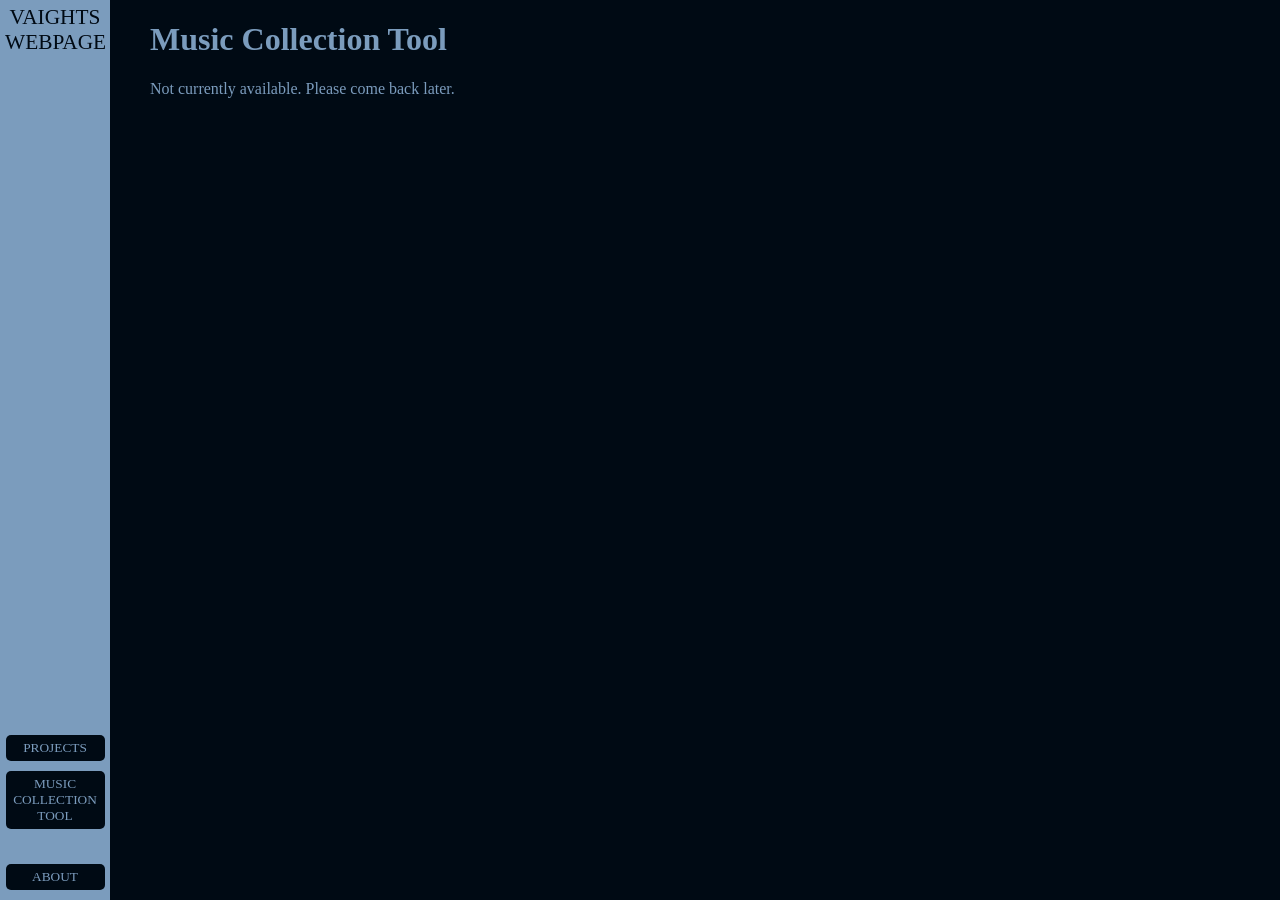
==== musictool.html @ 3c2d141f "prepare for development" ====
<!DOCTYPE html>
<html lang="en">
    <head>
        <title>Vaight's Webpage</title>
        <link rel="stylesheet" href="style.css">
        <meta charset="utf-8"/>
    </head>
    <body>
        <nav>
            VAIGHTS <br> WEBPAGE <br>
            <span class="navbtns">
                <button class="navbtn">PROJECTS</button>
                <a href="musictool.html"><button class="navbtn">MUSIC COLLECTION TOOL</button></a>
                <br><br>
                <button class="navbtn">ABOUT</button>
            </span>
        </nav>
        <h1>Music Collection Tool</h1>
        Not currently available. Please come back later.
    </body>
</html>
---- style.css ----
@font-face {
    font-family: modenine;
    src: url(fonts/modenine.ttf);
}

html, body {
    padding: 0px;
    margin: auto;

    background-color: #000a14;
    font-family: modenine;
}

body {
    margin-left: 150px;
    margin-top: 15px;
    color: #7b9cbd;
}

nav {
    padding: 5px;

    font-size: 16pt;
    width: 100px;
    height: 100%;
    text-align: center;

    position: fixed;
    left: 0px;
    top: 0px;

    background-color: #7b9cbd;
    color: #000a14;
}

span.navbtns {
    position: absolute;
    bottom: 0;
    left: 0;

    padding-top: 5px;
    padding-bottom: 15px;

    height: fit-content;
    width: 100%;
}

button.navbtn {
    font-family: modenine;

    background-color: #000a14;
    color: #7b9cbd;

    margin-left: auto;
    margin-top: 5px;
    margin-bottom: 5px;

    border-radius: 5px;

    padding-top: 5px;
    padding-bottom: 5px;

    border: 0px;

    width: 90%;
    height: auto;
}
button.navbtn:hover {
    background-color: #ffffff;
    color: #000a14;
}
button.navbtn:active {
    background-color: #7b9cbd;
    color: #000a14;
}
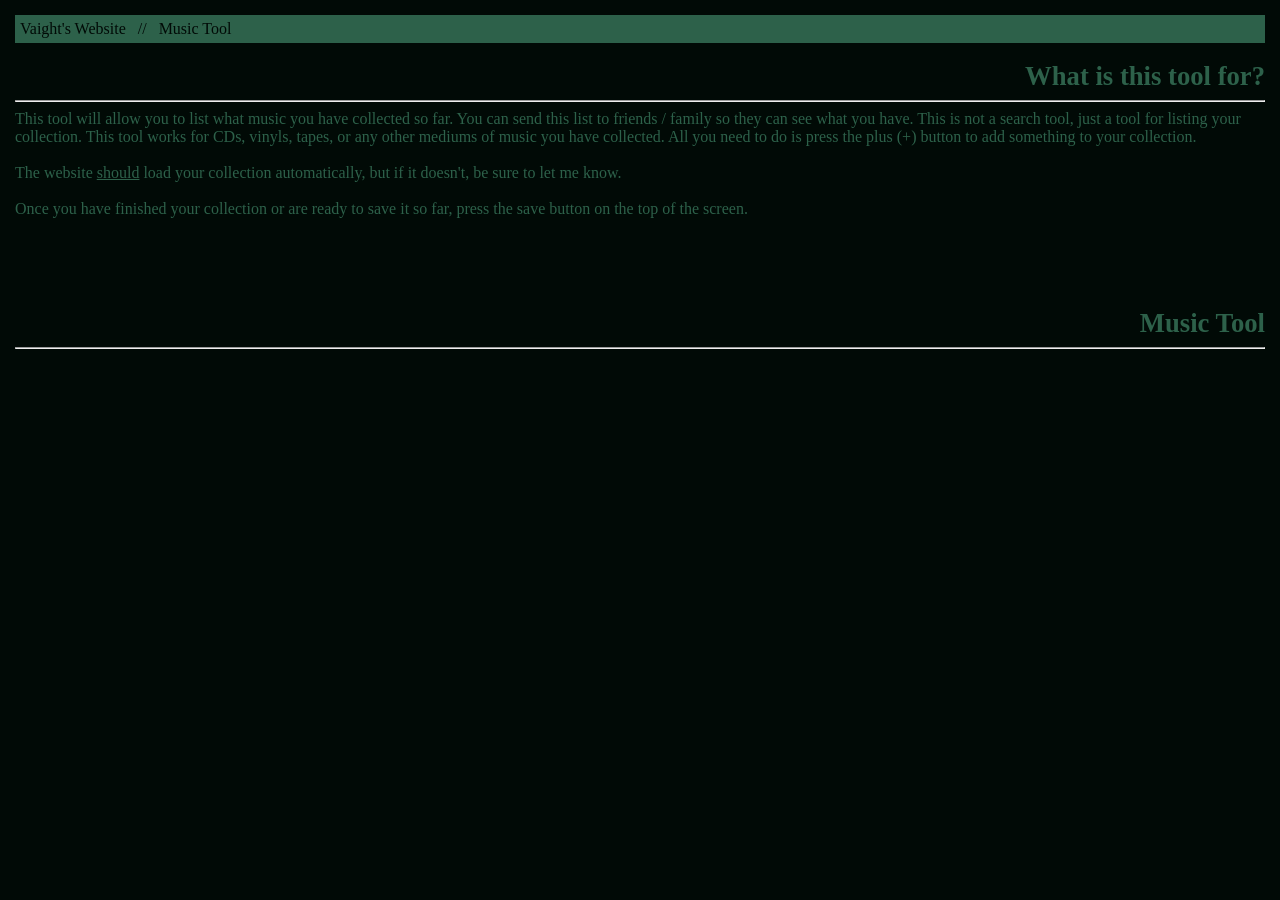
==== commit c60c9ea2: "things" ====
--- a/musictool.html
+++ b/musictool.html
@@ -2,20 +2,23 @@
 <html lang="en">
     <head>
         <title>Vaight's Webpage</title>
-        <link rel="stylesheet" href="style.css">
+        <link rel="stylesheet" href="musictool.css">
         <meta charset="utf-8"/>
     </head>
+    <nav>
+        Vaight's Website
+        &nbsp;&nbsp;//&nbsp;&nbsp;
+        Music Tool
+    </nav>
     <body>
-        <nav>
-            VAIGHTS <br> WEBPAGE <br>
-            <span class="navbtns">
-                <button class="navbtn">PROJECTS</button>
-                <a href="musictool.html"><button class="navbtn">MUSIC COLLECTION TOOL</button></a>
-                <br><br>
-                <button class="navbtn">ABOUT</button>
-            </span>
-        </nav>
-        <h1>Music Collection Tool</h1>
-        Not currently available. Please come back later.
+        <br/>
+        <h1>What is this tool for?</h1><hr>
+        This tool will allow you to list what music you have collected so far. You can send this list to friends / family so they
+        can see what you have. This is not a search tool, just a tool for listing your collection. This tool works for CDs, vinyls, tapes,
+        or any other mediums of music you have collected. All you need to do is press the plus (+) button to add something to your collection.<br><br>
+        The website <u>should</u> load your collection automatically, but if it doesn't, be sure to let me know.<br><br>
+        Once you have finished your collection or are ready to save it so far, press the save button on the top of the screen.<br><br><br><br><br><br>
+
+        <h1>Music Tool</h1><hr>
     </body>
 </html>
--- a/musictool.css
+++ b/musictool.css
@@ -0,0 +1,40 @@
+@font-face {
+    font-family: modenine;
+    src: url(fonts/modenine.ttf);
+}
+
+:root {
+    --bg1: #010a06;
+    --bg2: #04140d;
+    --fg1: #2d614a;
+    --fg2: #15271f;
+}
+
+nav {
+    background-color: var(--fg1);
+    color: var(--bg1);
+    padding: 5px;
+}
+
+hr {
+    color: var(--fg2);
+}
+
+h1 {
+    font-size: 20pt;
+    padding: 0px;
+    margin: auto;
+    text-align: right;
+}
+
+html, body {
+    padding: 0px;
+    margin: auto;
+    background-color: var(--bg1);
+    color: var(--fg1);
+    font-family: modenine;
+}
+
+body {
+    padding: 15px;
+}
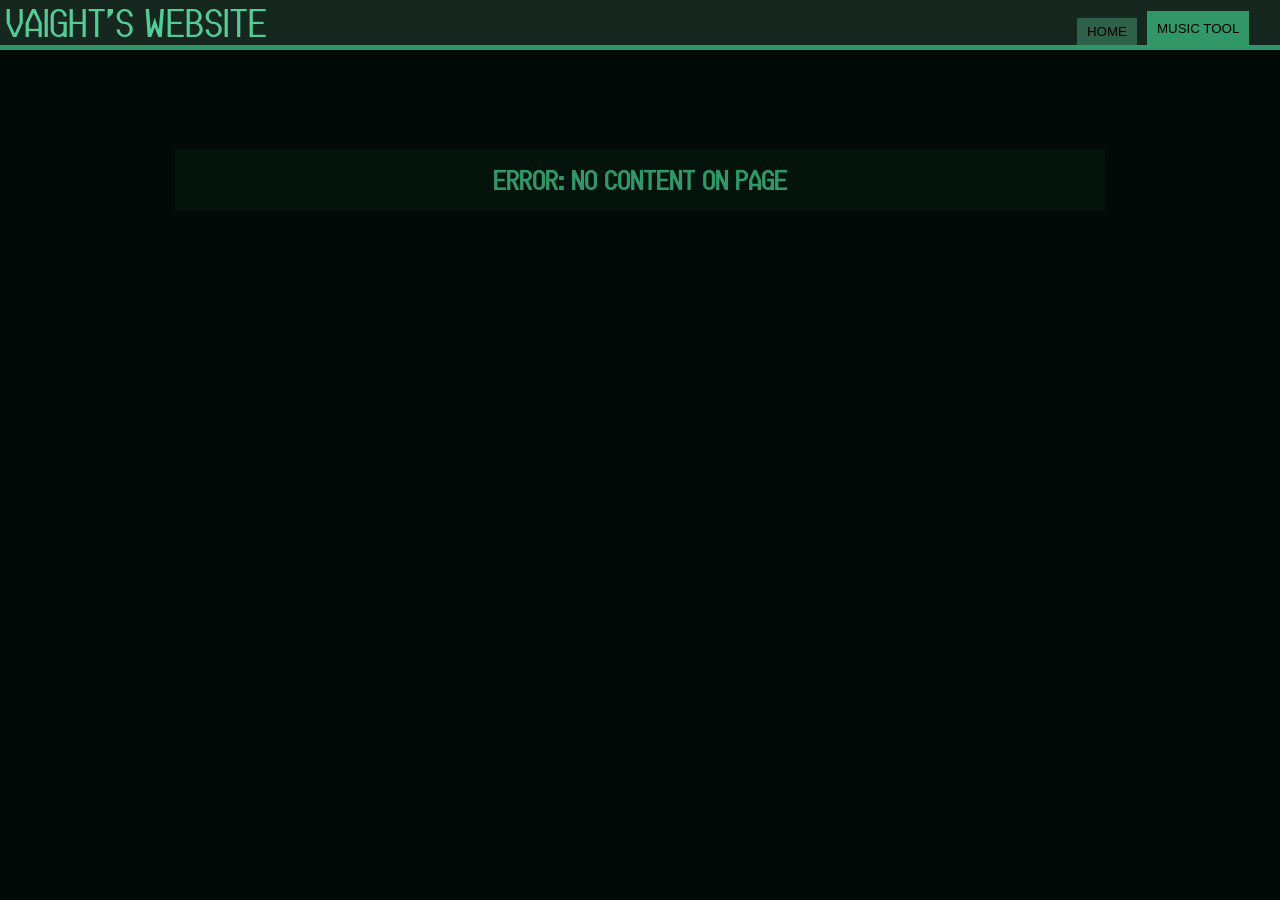
==== commit 2456e47e: "redo theme (again)" ====
--- a/musictool.html
+++ b/musictool.html
@@ -2,23 +2,21 @@
 <html lang="en">
     <head>
         <title>Vaight's Webpage</title>
-        <link rel="stylesheet" href="musictool.css">
+        <link rel="stylesheet" href="style.css">
         <meta charset="utf-8"/>
     </head>
-    <nav>
-        Vaight's Website
-        &nbsp;&nbsp;//&nbsp;&nbsp;
-        Music Tool
-    </nav>
     <body>
-        <br/>
-        <h1>What is this tool for?</h1><hr>
-        This tool will allow you to list what music you have collected so far. You can send this list to friends / family so they
-        can see what you have. This is not a search tool, just a tool for listing your collection. This tool works for CDs, vinyls, tapes,
-        or any other mediums of music you have collected. All you need to do is press the plus (+) button to add something to your collection.<br><br>
-        The website <u>should</u> load your collection automatically, but if it doesn't, be sure to let me know.<br><br>
-        Once you have finished your collection or are ready to save it so far, press the save button on the top of the screen.<br><br><br><br><br><br>
-
-        <h1>Music Tool</h1><hr>
+        <nav>
+            <div class="navtabreigon">
+                <input type="button" class="navtabsel", value="MUSIC TOOL">
+                <a href="index.html"><input type="button" class="navtab", value="HOME"></a>
+            </div>
+            VAIGHT'S WEBSITE
+        </nav>
+        <div class="bbox">
+            <div class="cbox"> <!-- main content pane -->
+                <h1>ERROR: NO CONTENT ON PAGE</h1>
+            </div>
+        </div>
     </body>
 </html>
--- a/style.css
+++ b/style.css
@@ -0,0 +1,113 @@
+@font-face {
+    font-family: jupiteroid;
+    src: url(fonts/jupiteroid.ttf);
+}
+
+:root { /* variables */
+    --bg0: #000000;
+    --bg1: #010a06;
+    --bg2: #04140d;
+    --bg3: #15271f;
+    --bg4: #2d614a;
+    --bg5: #319769;
+    --bg6: #55cc96;
+}
+
+div.bbox { /* modified body box */
+    margin-top: 150px;
+    width: 100%;
+}
+
+div.cbox { /* center aligned content box */
+    background-color: var(--bg2);
+    color: var(--bg5);
+    width: 90%;
+    max-width: 900px;
+    padding: 15px;
+    margin: auto;
+    margin-top: 15px;
+}
+
+nav {
+    position: fixed;
+    top: 0px; left: 0px; right: 0px;
+    padding-left: 5px;
+    padding-right: 5px;
+
+    font-size: 30pt;
+    text-align: left;
+
+    background-color: var(--bg3);
+    color: var(--bg6);
+
+    border-bottom: solid;
+    border-bottom-width: 5px;
+    border-color: var(--bg5);
+}
+
+.navtabreigon {
+    position: absolute;
+    width: 98%;
+    height: 100%;
+}
+
+input.navtab {
+    background-color: var(--bg4);
+    border: none;
+    position: relative;
+    top: 40%;
+
+    margin-left: 0px;
+    margin-right: 10px;
+    padding-left: 10px;
+    padding-right: 10px;
+    float: right;
+
+    height: 60%;
+    font-size: 10pt;
+}
+
+input.navtabsel {
+    background-color: var(--bg5);
+    border: none;
+    position: relative;
+    top: 25%;
+
+    margin-left: 0px;
+    margin-right: 10px;
+    padding-left: 10px;
+    padding-right: 10px;
+    float: right;
+
+    height: 75%;
+    font-size: 10pt;
+}
+
+hr {
+    color: var(--bg4);
+    border: dashed;
+    border-width: 1px;
+}
+
+a {
+    color: var(--bg6);
+    font-weight: bold;
+}
+
+h1 {
+    font-size: 20pt;
+    padding: 0px;
+    margin: auto;
+    text-align: center;
+}
+
+html, body {
+    padding: 0px;
+    margin: auto;
+    background-color: var(--bg1);
+    font-family: jupiteroid;
+}
+
+body {
+    padding: 0px;
+}
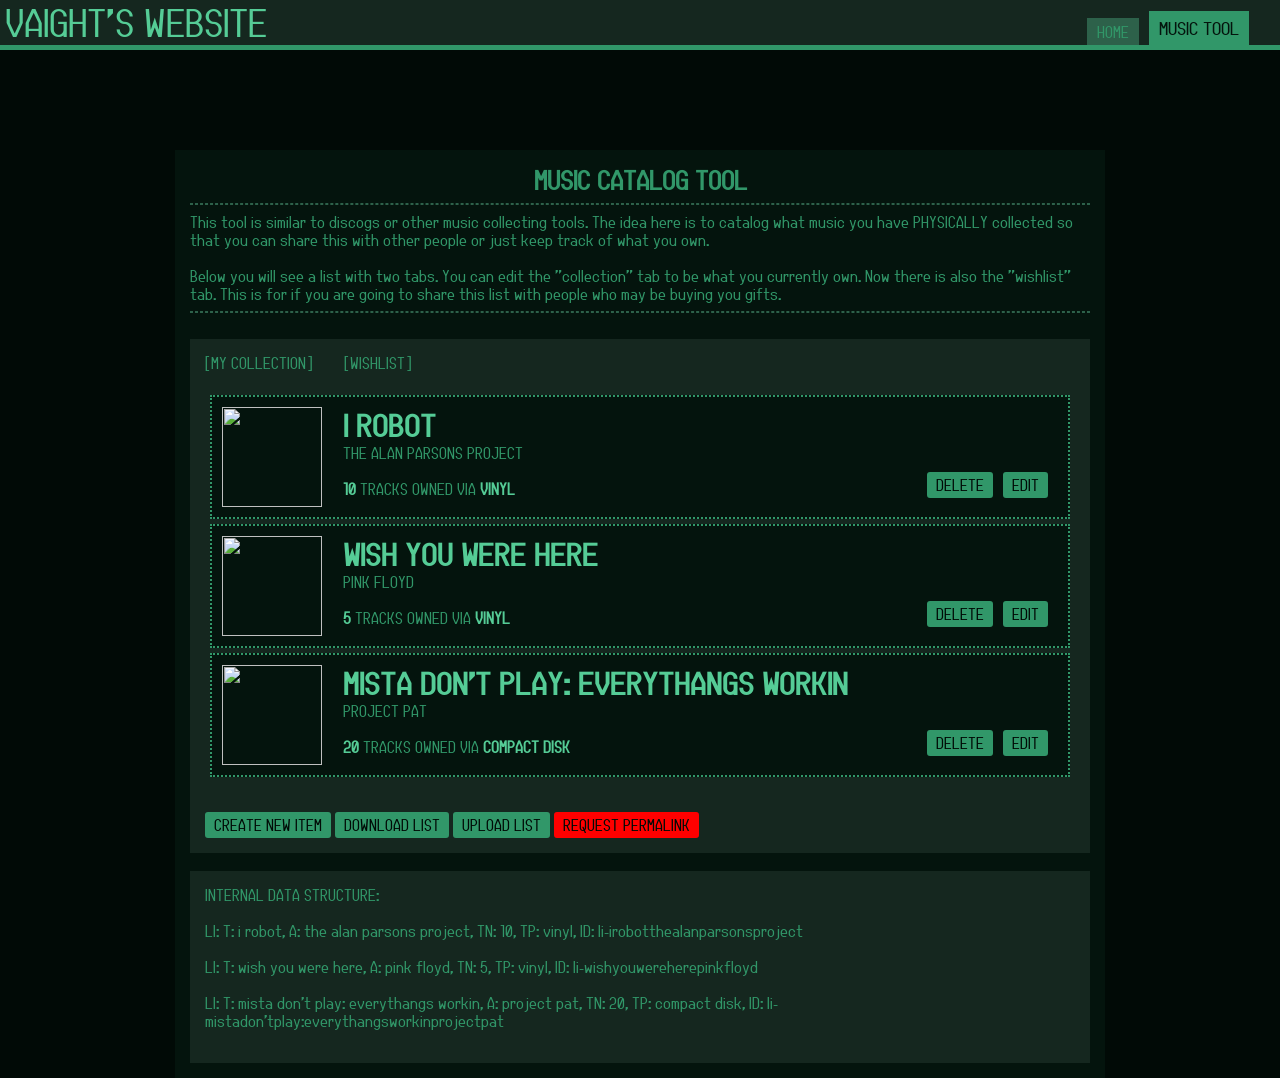
==== commit e082dc45: "rework data structure format and fix frontend issues" ====
--- a/musictool.html
+++ b/musictool.html
@@ -3,6 +3,7 @@
     <head>
         <title>Vaight's Webpage</title>
         <link rel="stylesheet" href="style.css">
+        <link rel="stylesheet" href="musictool.css">
         <meta charset="utf-8"/>
     </head>
     <body>
@@ -15,8 +16,37 @@
         </nav>
         <div class="bbox">
             <div class="cbox"> <!-- main content pane -->
-                <h1>ERROR: NO CONTENT ON PAGE</h1>
+                <h1>MUSIC CATALOG TOOL</h1><hr>
+                This tool is similar to discogs or other music collecting tools. The idea here is to catalog what music you
+                have PHYSICALLY collected so that you can share this with other people or just keep track of what you own.
+                <br><br>
+                Below you will see a list with two tabs. You can edit the "collection" tab to be what you currently own. Now
+                there is also the "wishlist" tab. This is for if you are going to share this list with people who may be buying
+                you gifts.
+                <hr><br>
+
+                <div class="lbox" id="litems">
+                    [MY COLLECTION]&nbsp;&nbsp;&nbsp;&nbsp;&nbsp;&nbsp;&nbsp; [WISHLIST]<br><br>
+                    <div class="litem", id="litembuilder", style="display: none;">
+                        <img class="licon" src="https://png.pngtree.com/png-vector/20221125/ourmid/pngtree-no-image-available-icon-flatvector-illustration-blank-avatar-modern-vector-png-image_40962406.jpg">
+                        &nbsp;&nbsp;&nbsp;&nbsp;<span class="ltitle">%TITLE%</span><br>
+                        &nbsp;&nbsp;&nbsp;&nbsp;<span class="lartist">%ARTIST%</span><br>
+                        <input type="button", value="EDIT", class="lbtnitem"><input type="button", value="DELETE", class="lbtnitem">
+                        <br>
+                        &nbsp;&nbsp;&nbsp;&nbsp;<span class="ltracks">%TNUM%</span> TRACKS OWNED VIA <span class="ltype">%TYPE%</span><br>
+                    </div>
+                </div>
+                <div class="lbox">
+                    <input type="button", class="lbtn", value="CREATE NEW ITEM">
+                    <input type="button", class="lbtn", value="DOWNLOAD LIST">
+                    <input type="button", class="lbtn", value="UPLOAD LIST">
+                    <input type="button", class="lbtn", value="REQUEST PERMALINK", style="background-color: red; border-color: red;">
+                </div>
+                <br>
+                <div class="lbox" id="tempjsondisplay">
+                </div>
             </div>
         </div>
     </body>
+    <script src="src/list.js"></script>
 </html>
--- a/style.css
+++ b/style.css
@@ -57,6 +57,8 @@
     position: relative;
     top: 40%;
 
+    color: var(--bg5);
+
     margin-left: 0px;
     margin-right: 10px;
     padding-left: 10px;
@@ -65,6 +67,8 @@
 
     height: 60%;
     font-size: 10pt;
+    font-family: jupiteroid;
+    font-size: 12pt;
 }
 
 input.navtabsel {
@@ -72,6 +76,8 @@
     border: none;
     position: relative;
     top: 25%;
+
+    color: var(--bg2);
 
     margin-left: 0px;
     margin-right: 10px;
@@ -81,6 +87,8 @@
 
     height: 75%;
     font-size: 10pt;
+    font-family: jupiteroid;
+    font-size: 14pt;
 }
 
 hr {
--- a/musictool.css
+++ b/musictool.css
@@ -0,0 +1,131 @@
+div.lbox {
+    background-color: var(--bg3);
+    padding: 15px;
+}
+
+div.litem {
+    background-color: var(--bg2);
+
+    border-color: var(--bg5);
+    border: dotted;
+    border-width: 2px;
+
+    margin: 5px;
+
+    height: 100px;
+
+    padding: 10px;
+}
+img.licon {
+    width: 100px;
+    height: 100px;
+
+    display: block;
+    float: left;
+    margin-right: 5px;
+}
+span.ltitle {
+    font-weight: bold;
+    padding: 0px;
+    margin: auto;
+    color: var(--bg6);
+    font-size: 24pt;
+}
+
+span.lartist {
+    padding: 0px;
+    margin: auto;
+    color: var(--fg1);
+    font-size: 100%;
+}
+
+span.ltracks, span.ltype {
+    font-weight: bold;
+    padding: 0px;
+    margin: auto;
+    color: var(--bg6);
+    font-size: 100%;
+}
+
+div.fullfocus {
+    background-color: #00000086;
+    backdrop-filter: blur(3px);
+
+    position: fixed;
+    top: 0px;
+    bottom: 0px;
+    left: 0px;
+    right: 0px;
+
+    width: 100%;
+    height: 100%;
+}
+
+div.prototypepopup {
+    position: relative;
+    top: calc(50% - 100px);
+    width: 90%;
+    max-width: 500px;
+    height: 200px;
+    margin: auto;
+    background-color: var(--bg2);
+    border: solid;
+    border-width: 2px;
+    border-color: var(--fg3);
+    padding: 5px;
+}
+div.mediumpopup {
+    position: relative;
+    top: calc(50% - 500px/2);
+    width: 90%;
+    max-width: 500px;
+    height: 500px;
+    margin: auto;
+    background-color: var(--bg2);
+    border: solid;
+    border-width: 2px;
+    border-color: var(--fg3);
+    padding: 5px;
+}
+input[type=button].lbtn, input[type=button].lbtnitem {
+    background-color: var(--bg5);
+    color: var(--bg1);
+    font-family: jupiteroid;
+    font-size: 12pt;
+    border: solid;
+    border-color: var(--bg5);
+    border-radius: 3px;
+}
+input[type=button].lbtn:hover, input[type=button].lbtnitem:hover {
+    background-color: var(--bg1);
+    color: var(--fg3);
+    border-color: var(--bg1);
+}
+input[type=button].lbtn:active, input[type=button].lbtnitem:active {
+    background-color: white;
+    color: black;
+    border-color: white;
+}
+
+input[type=text] {
+    background-color: var(--bg1);
+    color: var(--fg3);
+    border: solid;
+    border-color: var(--bg1);
+    margin: auto;
+    width: 98%;
+}
+
+input.lbtnitem {
+    margin: 10px;
+    margin-left: 0px;
+    position: relative;
+    float: right;
+    top: 0px;
+}
+input.popupbutton {
+    margin: 5px;
+    position: absolute;
+    float: right;
+    top: calc(100% - 30px);
+}
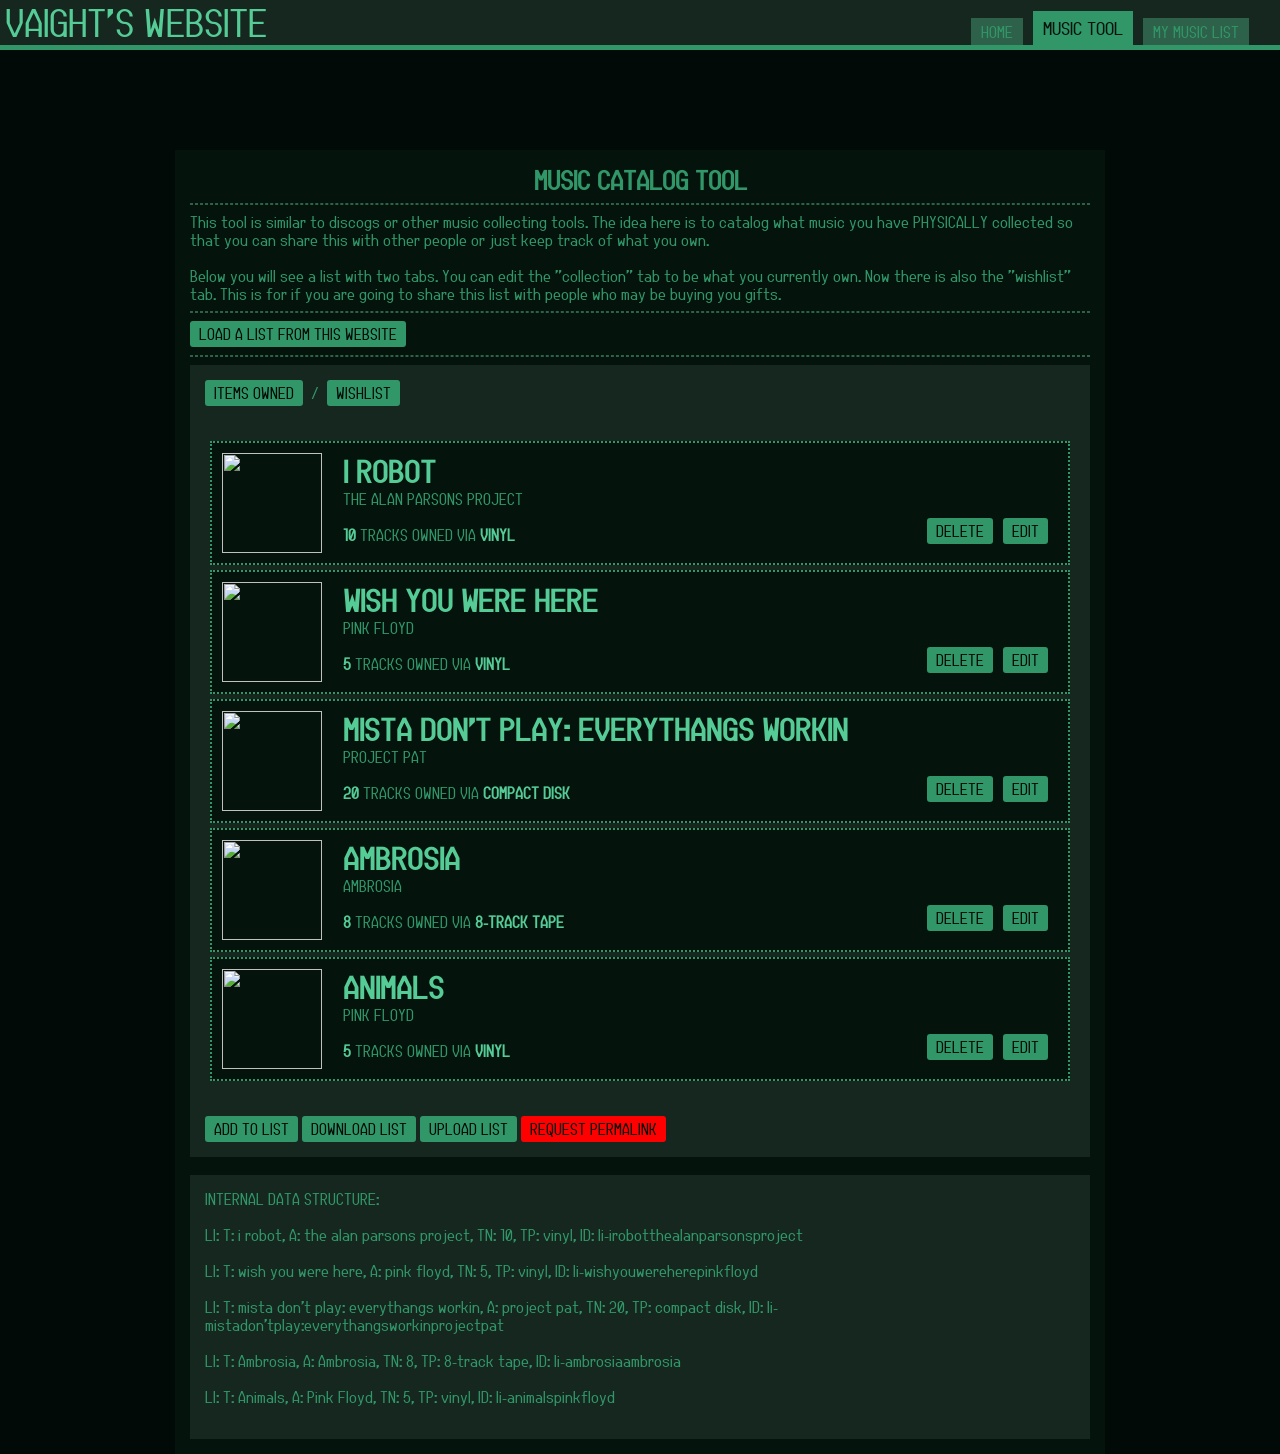
==== commit 6ee1df3d: "add my collection as a json file" ====
--- a/musictool.html
+++ b/musictool.html
@@ -9,6 +9,7 @@
     <body>
         <nav>
             <div class="navtabreigon">
+                <a href="mymusiclist.html"><input type="button" class="navtab", value="MY MUSIC LIST"></a>
                 <input type="button" class="navtabsel", value="MUSIC TOOL">
                 <a href="index.html"><input type="button" class="navtab", value="HOME"></a>
             </div>
@@ -23,10 +24,14 @@
                 Below you will see a list with two tabs. You can edit the "collection" tab to be what you currently own. Now
                 there is also the "wishlist" tab. This is for if you are going to share this list with people who may be buying
                 you gifts.
-                <hr><br>
+                <hr>
 
+                <input type="button", value="LOAD A LIST FROM THIS WEBSITE", class="lbtn">
+                <hr>
+                <div class="lbox">
+                    <input type="button", class="lbtn", value="ITEMS OWNED"> &nbsp;/&nbsp; <input type="button", class="lbtn", value="WISHLIST">
+                </div>
                 <div class="lbox" id="litems">
-                    [MY COLLECTION]&nbsp;&nbsp;&nbsp;&nbsp;&nbsp;&nbsp;&nbsp; [WISHLIST]<br><br>
                     <div class="litem", id="litembuilder", style="display: none;">
                         <img class="licon" src="https://png.pngtree.com/png-vector/20221125/ourmid/pngtree-no-image-available-icon-flatvector-illustration-blank-avatar-modern-vector-png-image_40962406.jpg">
                         &nbsp;&nbsp;&nbsp;&nbsp;<span class="ltitle">%TITLE%</span><br>
@@ -37,7 +42,7 @@
                     </div>
                 </div>
                 <div class="lbox">
-                    <input type="button", class="lbtn", value="CREATE NEW ITEM">
+                    <input type="button", class="lbtn", value="ADD TO LIST", onclick="showPopUp('popupnewitem')">
                     <input type="button", class="lbtn", value="DOWNLOAD LIST">
                     <input type="button", class="lbtn", value="UPLOAD LIST">
                     <input type="button", class="lbtn", value="REQUEST PERMALINK", style="background-color: red; border-color: red;">
@@ -47,6 +52,43 @@
                 </div>
             </div>
         </div>
+        <div class="fullfocus" id="fullfocus", style="display: block;">
+
+            <div class="popupsmall", id="popupdevwarning", style="display: none;">
+                <h1>NOTICE</h1><hr>
+                This tool is still a work in progress.
+                <input class="lbtn" type="button", value="OK" style="float:right;">
+            </div>
+
+            <div class="popupmedium", id="popupnewitem", style="display: block;">
+                <h1>ADD NEW ITEM TO YOUR LIST</h1><hr>
+                ALBUM TITLE OR DISK NAME:
+                <input type="text", id="lnititle"><br><br>
+                ARTIST NAME:
+                <input type="text", id="lniartist"><br><br>
+                I OWN/WANT THIS ON:
+                <select id="lnitype", style="float:right;">
+                    <option value="vinyl">VINYL</option>
+                    <option value="compact disk">COMPACT DISK</option>
+                    <option value="cassette">CASSETTE</option>
+                    <option value="8-track tape">8-TRACK TAPE</option>
+                </select><br><br><br><br>
+
+                <input type="button", class="lbtn", id="lnidiscogs", value="AUTOFILL FROM DISCOGS">
+                <span style="float:right;", id="lnidiscogslink">No listings found.</span>
+                <br><br>
+                NUMBER OF TRACKS:<br>
+                <img class="licon", id="lniimgprvw", src="https://png.pngtree.com/png-vector/20221125/ourmid/pngtree-no-image-available-icon-flatvector-illustration-blank-avatar-modern-vector-png-image_40962406.jpg" style="float:right;">
+                <input type="text", id="lnititle", style="width:48%"><br><br>
+                ICON URL:<br>
+                <input type="text", id="lnititle", style="width:48%"><br><br>
+
+                <input class="lbtn" type="button", value="ACCEPT" style="float:right;">
+                <input class="lbtn" type="button", value="CANCEL" style="float:left;" onclick="hidePopUps()">
+
+            </div>
+
+        </div>
     </body>
     <script src="src/list.js"></script>
 </html>
--- a/musictool.css
+++ b/musictool.css
@@ -61,32 +61,35 @@
     height: 100%;
 }
 
-div.prototypepopup {
+div.popupsmall {
     position: relative;
-    top: calc(50% - 100px);
+    top: calc(50% - 200px/2);
     width: 90%;
     max-width: 500px;
     height: 200px;
     margin: auto;
-    background-color: var(--bg2);
+    background-color: var(--bg3);
     border: solid;
     border-width: 2px;
-    border-color: var(--fg3);
+    border-color: var(--bg4);
+    color: var(--bg5);
     padding: 5px;
 }
-div.mediumpopup {
+div.popupmedium {
     position: relative;
     top: calc(50% - 500px/2);
     width: 90%;
     max-width: 500px;
     height: 500px;
     margin: auto;
-    background-color: var(--bg2);
+    background-color: var(--bg3);
     border: solid;
     border-width: 2px;
-    border-color: var(--fg3);
+    border-color: var(--bg4);
+    color: var(--bg5);
     padding: 5px;
 }
+
 input[type=button].lbtn, input[type=button].lbtnitem {
     background-color: var(--bg5);
     color: var(--bg1);
@@ -108,12 +111,26 @@
 }
 
 input[type=text] {
+    font-family: jupiteroid;
     background-color: var(--bg1);
     color: var(--fg3);
     border: solid;
     border-color: var(--bg1);
     margin: auto;
     width: 98%;
+    font-size: 16pt;
+    text-transform: uppercase;
+}
+
+select {
+    font-family: jupiteroid;
+    background-color: var(--bg1);
+    color: var(--fg3);
+    border: solid;
+    border-color: var(--bg1);
+    margin: auto;
+    width: 100%;
+    font-size: 16pt;
 }
 
 input.lbtnitem {
